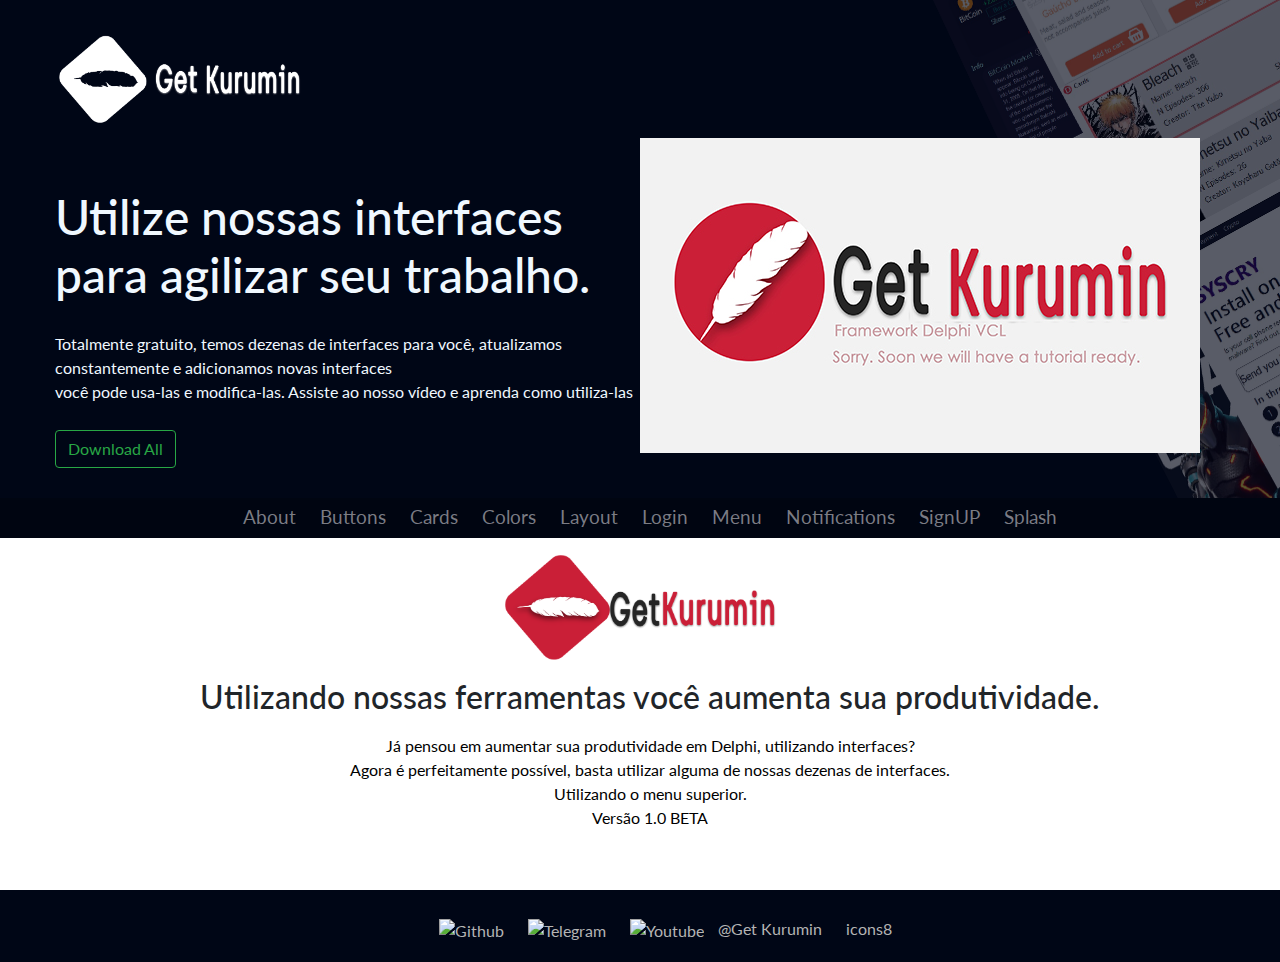
==== index.html @ 9516091a "Framework Delphi Commit Initial" ====
<!DOCTYPE html>
<html lang="pt-br">
<head>
    <meta charset="UTF-8">
    <meta http-equiv="X-UA-Compatible" content="IE=edge">
    <meta name="viewport" content="width=device-width, initial-scale=1.0">
    <link rel="icon" href="favicon.ico">
    <link rel="stylesheet" href="https://cdn.jsdelivr.net/npm/bootstrap@4.3.1/dist/css/bootstrap.min.css" integrity="sha384-ggOyR0iXCbMQv3Xipma34MD+dH/1fQ784/j6cY/iJTQUOhcWr7x9JvoRxT2MZw1T" crossorigin="anonymous">
    <link rel="stylesheet" href="assets/css/style.css"/>
    <link rel="preconnect" href="https://fonts.googleapis.com">
    <link rel="preconnect" href="https://fonts.gstatic.com" crossorigin> 
    <link href="https://fonts.googleapis.com/css2?family=Lato:wght@300;400;700&display=swap" rel="stylesheet"> <!--Fontes-->
    <title>Get Kurumin</title>
</head>
<body>
  
<section class="main">
  <div class="container">
  <header>
    <a href="Index.html"><img src="assets/imgs/GetKurumin logo colorf.png" alt="Logo GetKurumin" style="height:250;" width="250"/></a>
  </header>
<div class="PlayerArea">

  <div class="Leftside">
    <h1> Utilize nossas interfaces para agilizar seu trabalho. </h1>
    <div class="sub"> <p>Totalmente gratuito, temos dezenas de interfaces para você, atualizamos constantemente e adicionamos novas interfaces <br> você pode usa-las e modifica-las. Assiste ao nosso vídeo 
    e aprenda como utiliza-las</p> </div>
    <a href="https://github.com/Get-Kurumin/Get_Kurumin/archive/refs/heads/main.zip"><button type="button" class="btn btn-outline-success">Download All</button></a>
  </div>
  <div class="rightside">
  <iframe width="560" height="315" src="assets/archives/Soon we will bring a tutorial Player.jpg" title="Soon we will bring a tutorial Player" frameborder="0" allow="accelerometer; autoplay; clipboard-write; encrypted-media; gyroscope; picture-in-picture"></iframe>></iframe> <!-- allowfullscreen style="padding-left:20px;" --> 
</div>
</div>
</div>
</section>
<nav>
  <Ul>
    <a href="about.html">About</a>
    <a href="buttons.html">Buttons</a>
    <a href="cards.html">Cards</a>
    <a href="colors.html">Colors</a>
    <a href="layout.html">Layout</a>
    <a href="login.html">Login</a>
    <a href="menu.html">Menu</a>
    <a href="notification.html">Notifications</a>
    <a href="signup.html">SignUP</a>
    <a href="splash.html">Splash</a>
  </Ul>
</nav>

<section class="home">
  <div class="homeleft">
    <img src="assets/imgs/GetKurumin logo.png" style="height: 130px; width: 300px;"> 
  </div>

  <div class="hometext">
    <h2>Utilizando nossas ferramentas você aumenta sua produtividade.</h2>
    <p>Já pensou em aumentar sua produtividade em Delphi, utilizando interfaces? <br> Agora é perfeitamente possível, basta utilizar alguma de nossas dezenas de interfaces.
    <br> Utilizando o menu superior. <br> Versão 1.0 BETA</p>
  </div>

</section>

<footer>
  <ul>
    <li><a target="_blank" href="https://github.com/Get-Kurumin"></li><img src="https://img.icons8.com/glyph-neue/40/FFFFFF/github.png" alt="Github"/></a>
    <li><a target="_blank" href="https://t.me/Get_KuruminFAQ_Oficial"></li><img src="https://img.icons8.com/ios-filled/40/FFFFFF/telegram-app.png" alt="Telegram"/></a>
    <li><a target="_blank" href="https://www.youtube.com/channel/UCuqXKmrdFQp1-pQb32x00Qw/featured"></li><img src="https://img.icons8.com/ios-filled/40/FFFFFF/youtube-play.png" alt="Youtube"/></a>
    <li><a target="_blank" href="https://mail.google.com/mail/u/0/#inbox?compose=DmwnWtDvdKvzbXjPwdJcRRknPVQXrCcsrskvdpLTPmzhwHgpjgRlfdvLdBBVfLZtFdhhKLshPgGq">@Get Kurumin</li>
    <li><a target="_blank" href="https://icons8.com">icons8</li>
  </ul>
</footer>
</body>
</html>
---- assets/css/style.css ----
* {Box-sizing: border-box;}


body {
    margin: 0;
    padding: 0;
    font-family: 'Lato', sans-serif;
    height: auto;
    width: 100%;
    
}


body {
    background-color: rgb(255, 255, 255);
}

.main {
    background-color: rgb(0, 6, 22);
    background-image: url('../imgs/backgroundimg.png');
    background-repeat:no-repeat;
    background-position: right;
}

.PlayerArea .Leftside .h1, h1 {
    color: aliceblue;
    padding-top: 50px;
    font-size: 3.0em;
    font-style: unset;

}

.PlayerArea .Leftside .sub, p {
    color: aliceblue;
    padding-top: 10px;
}


.container {
    max-width: 1200px;
    margin: auto;
}

header {
    padding-top: 30px;
}

.PlayerArea {
    display: flex;
}

.PlayerArea .rightside {
    flex: 1;
    background-size: 100% auto;
}

.PlayerArea .Leftside .sub {
   padding-bottom: 10px;
}

.Warn p {
    color: #626262;
    text-align: center;
    padding-top: 10rem;
 }


 .LinkGit a {
    color: #b4b4b4;
 }

 .LinkGit a:hover {
    color: #626262;
    text-decoration: none;
 }

.PlayerArea .Leftside {
    flex: 1;
    padding-bottom: 30px;
    
}

nav {
    background-color: rgb(0, 5, 17);
    height: 40px;
}

nav a {
    color: rgba(158, 158, 165, 0.781);
    font-size: 1.2rem;
    flex: 1;
    margin-right: 20px;
    margin-right: 20px;
    
}

nav a:hover {
    color: white;
    text-decoration:none;
}

nav ul {
    text-align: center;
    padding-top: 5px;
}


/* ---------------------------------------Inicio cards Section------------------------------- */ 

.row {
    text-align: center;
    padding-top: 20px;
    padding-left: 50px;
    margin-left: 0px;
    margin-right: 0px;
}

.rew .col-md-3 {
    text-align: center;
    
}

.col-md-3 .card {
    margin-bottom: 20px;
    margin-right: 0px !important;
}


.card-body p {
    color: black;
    margin-bottom: 10px;
    padding-top: 0px;
}

.card-body {
    padding-top: 10px;
}

.card-body h1 {
    color: rgb(70, 70, 70);
    font-size: 25px;
    padding-top: 5px;
    padding-bottom: 5px;
}

.TextSection h1 {
    color: rgb(110, 110, 110);
    font-size: 25px;
    padding-left: 55px;
    padding-top: 10px;
}

.col, .col-1, .col-10, .col-11, .col-12, .col-2, .col-3, .col-4, .col-5, .col-6, .col-7, .col-8, .col-9, .col-auto, .col-lg, .col-lg-1, .col-lg-10, .col-lg-11, .col-lg-12, .col-lg-2, .col-lg-3, .col-lg-4, .col-lg-5, .col-lg-6, .col-lg-7, .col-lg-8, .col-lg-9, .col-lg-auto, .col-md, .col-md-1, .col-md-10, .col-md-11, .col-md-12, .col-md-2, .col-md-3, .col-md-4, .col-md-5, .col-md-6, .col-md-7, .col-md-8, .col-md-9, .col-md-auto, .col-sm, .col-sm-1, .col-sm-10, .col-sm-11, .col-sm-12, .col-sm-2, .col-sm-3, .col-sm-4, .col-sm-5, .col-sm-6, .col-sm-7, .col-sm-8, .col-sm-9, .col-sm-auto, .col-xl, .col-xl-1, .col-xl-10, .col-xl-11, .col-xl-12, .col-xl-2, .col-xl-3, .col-xl-4, .col-xl-5, .col-xl-6, .col-xl-7, .col-xl-8, .col-xl-9, .col-xl-auto {
    position: relative;
    min-height: 1px;
    padding-right: 0px;
    padding-left: 0px;
}

section {
    height: 100%; 
}

section .hometext p {
    color: black;
    height: 150px;
}

section .homeleft {
    width: 100%;
    align-items: center;
    padding-top: 10px;
}

.home {
    padding-left: 20px;
    text-align: center;
}


/* --------------------------------Inicio Footer------------------------------------- */ 

footer {
    background-color:rgb(0, 6, 22);
    position: relative;
    bottom: 0px;
    margin-top: 10px;
    width: 100%;
    
    
    
}

footer ul {
    text-align: center;
    margin-top: 10px;
    margin-bottom: 0px;

}

footer ul li {
    list-style: none;
    display: inline-block;
    margin-right: 10px;
    margin-left: 10px;
    height: 45px;
   
    

}

footer ul li, a {
    color: rgb(180, 180, 180);
}

footer ul li, a:hover {
    color: rgb(255, 255, 255);
}
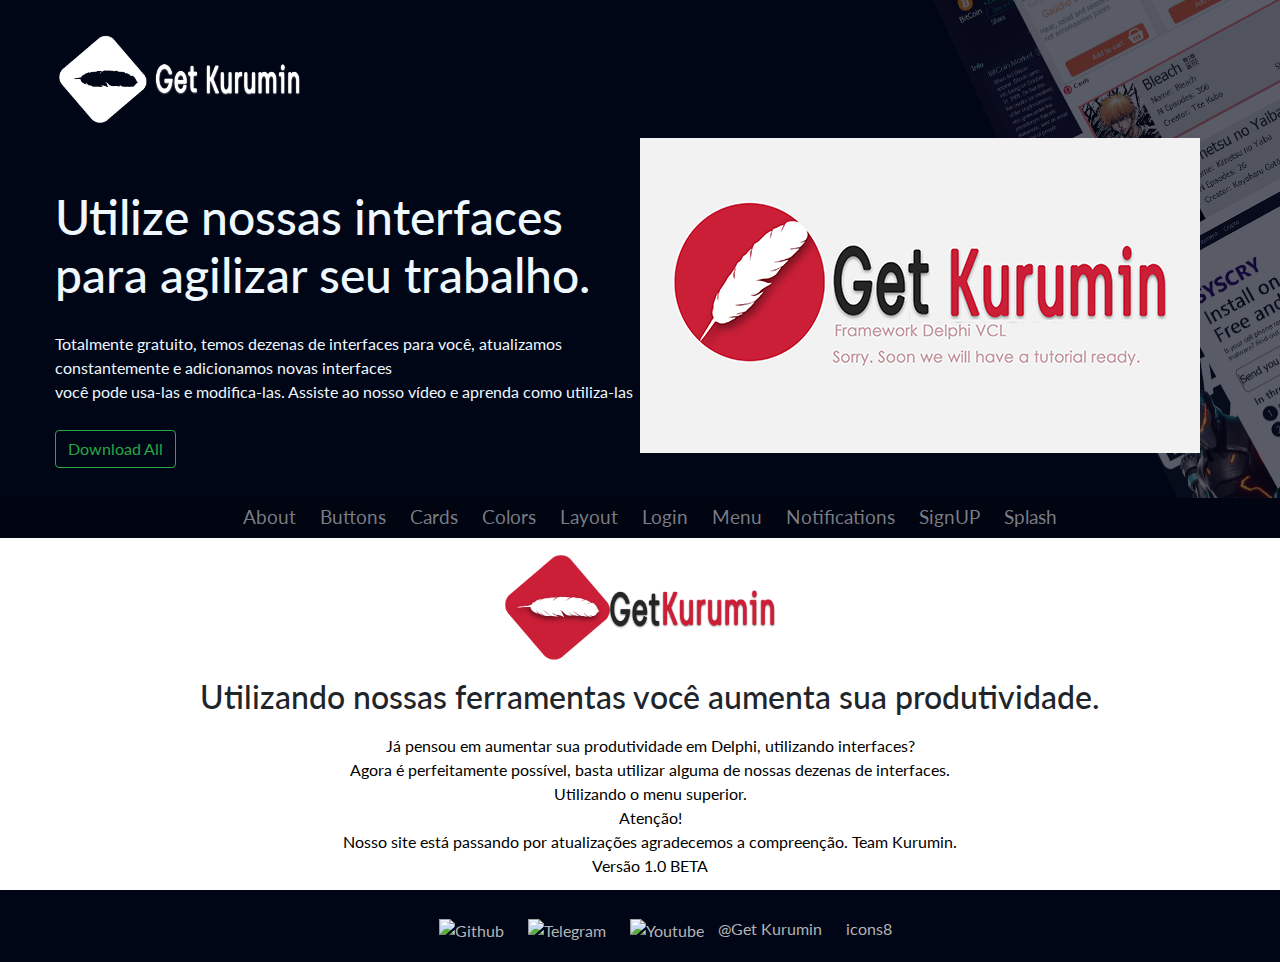
==== commit 496ec54d: "Update errors and warnings" ====
--- a/index.html
+++ b/index.html
@@ -17,7 +17,7 @@
 <section class="main">
   <div class="container">
   <header>
-    <a href="Index.html"><img src="assets/imgs/GetKurumin logo colorf.png" alt="Logo GetKurumin" style="height:250;" width="250"/></a>
+    <a href="index.html"><img src="assets/imgs/GetKurumin logo colorf.png" alt="Logo GetKurumin" style="height:250;" width="250"/></a>
   </header>
 <div class="PlayerArea">
 
@@ -56,7 +56,7 @@
   <div class="hometext">
     <h2>Utilizando nossas ferramentas você aumenta sua produtividade.</h2>
     <p>Já pensou em aumentar sua produtividade em Delphi, utilizando interfaces? <br> Agora é perfeitamente possível, basta utilizar alguma de nossas dezenas de interfaces.
-    <br> Utilizando o menu superior. <br> Versão 1.0 BETA</p>
+    <br> Utilizando o menu superior. <br> Atenção! <br> Nosso site está passando por atualizações agradecemos a compreenção. Team Kurumin. <br> Versão 1.0 BETA</p>
   </div>
 
 </section>
@@ -71,4 +71,4 @@
   </ul>
 </footer>
 </body>
-</html>+</html>
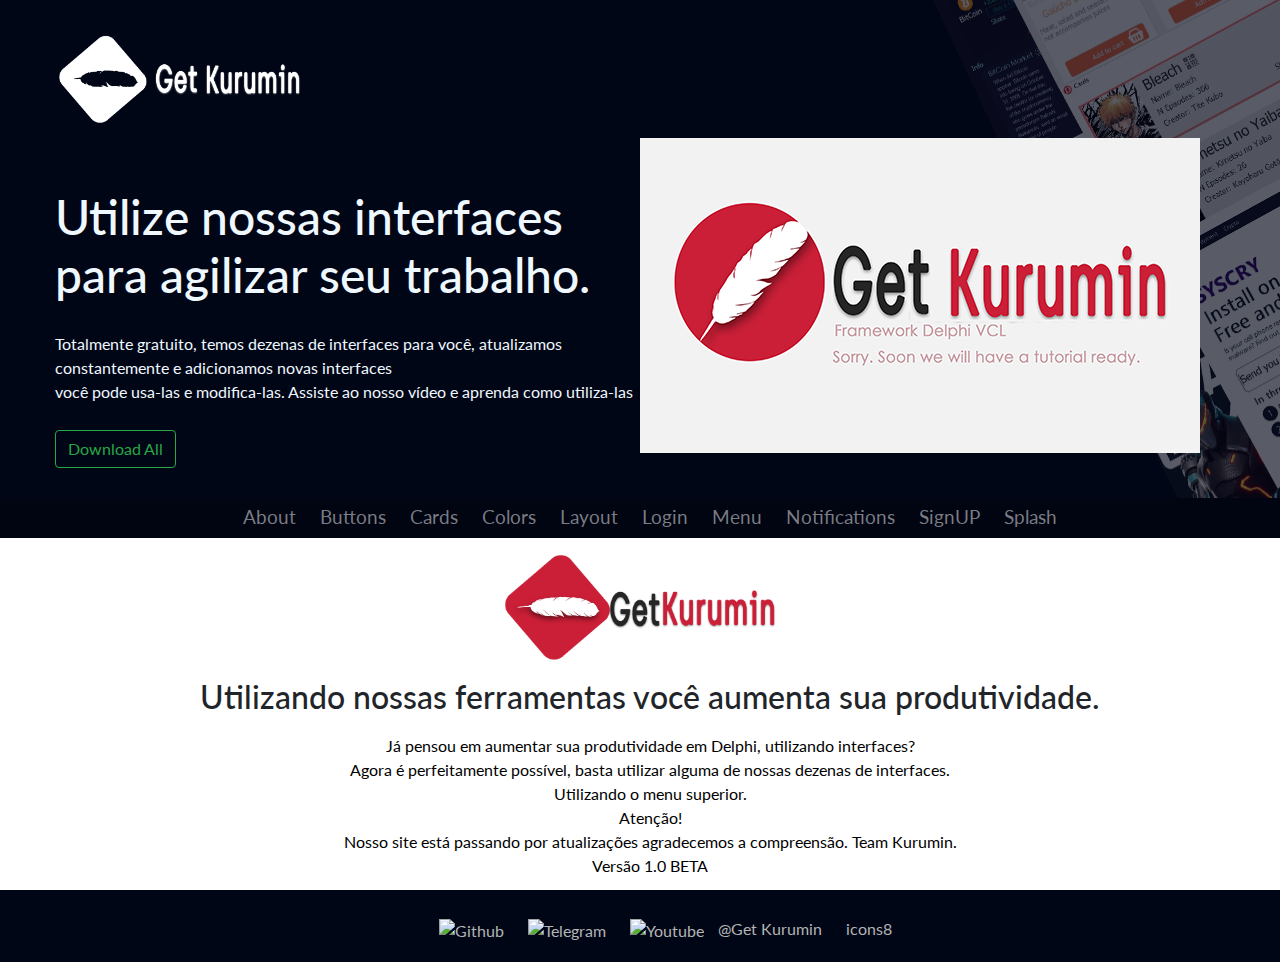
==== commit 6888f8fa: "Update errors and warnings" ====
--- a/index.html
+++ b/index.html
@@ -56,7 +56,7 @@
   <div class="hometext">
     <h2>Utilizando nossas ferramentas você aumenta sua produtividade.</h2>
     <p>Já pensou em aumentar sua produtividade em Delphi, utilizando interfaces? <br> Agora é perfeitamente possível, basta utilizar alguma de nossas dezenas de interfaces.
-    <br> Utilizando o menu superior. <br> Atenção! <br> Nosso site está passando por atualizações agradecemos a compreenção. Team Kurumin. <br> Versão 1.0 BETA</p>
+    <br> Utilizando o menu superior. <br> Atenção! <br> Nosso site está passando por atualizações agradecemos a compreensão. Team Kurumin. <br> Versão 1.0 BETA</p>
   </div>
 
 </section>
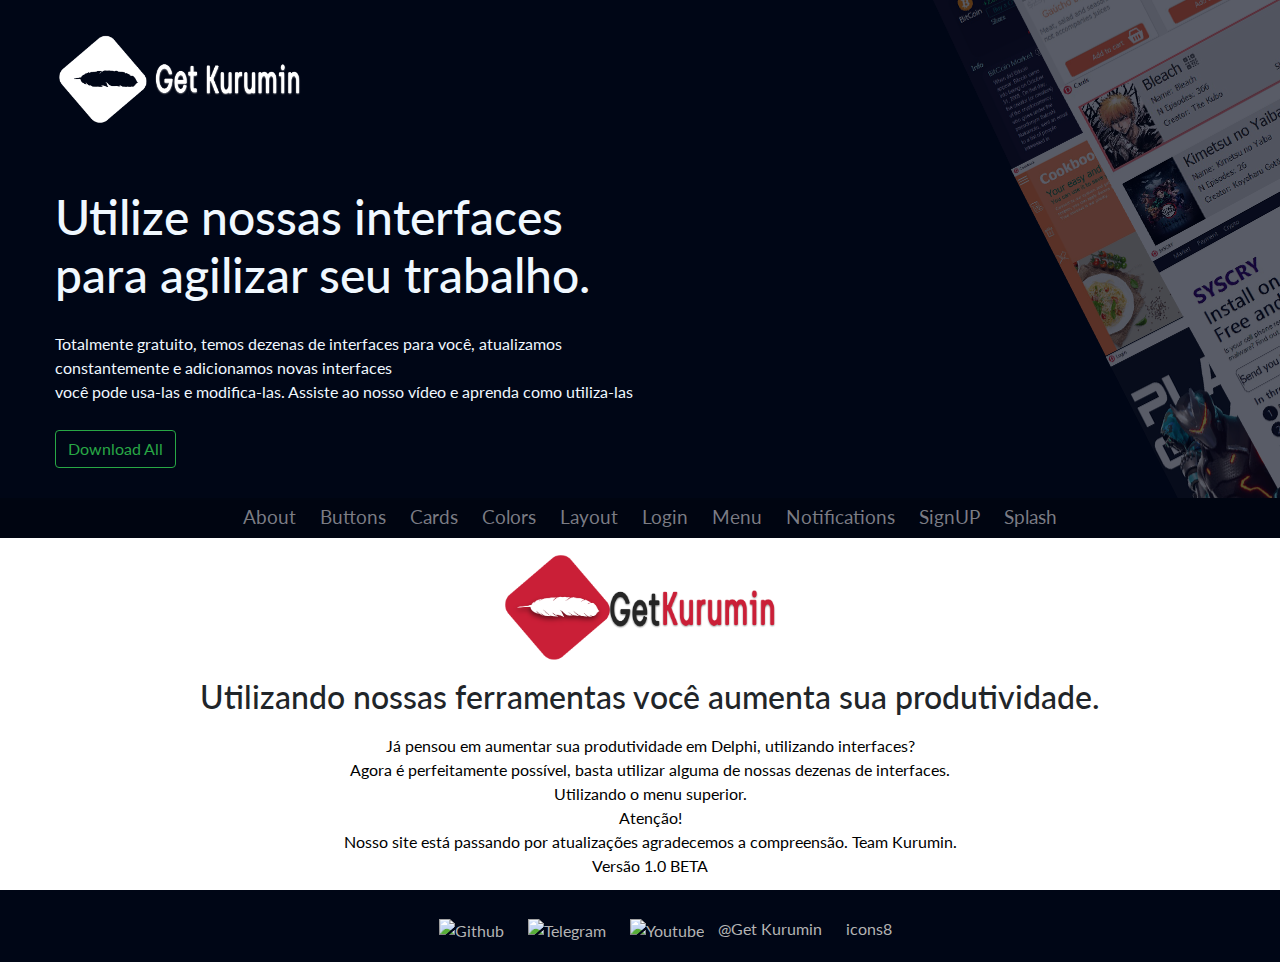
==== commit 2603c11e: "Video Framework Update" ====
--- a/index.html
+++ b/index.html
@@ -28,7 +28,7 @@
     <a href="https://github.com/Get-Kurumin/Get_Kurumin/archive/refs/heads/main.zip"><button type="button" class="btn btn-outline-success">Download All</button></a>
   </div>
   <div class="rightside">
-  <iframe width="560" height="315" src="assets/archives/Soon we will bring a tutorial Player.jpg" title="Soon we will bring a tutorial Player" frameborder="0" allow="accelerometer; autoplay; clipboard-write; encrypted-media; gyroscope; picture-in-picture"></iframe>></iframe> <!-- allowfullscreen style="padding-left:20px;" --> 
+  <iframe width="560" height="315" src="https://www.youtube.com/embed/HdsNAQH8pGE" title="YouTube video player" frameborder="0" allow="accelerometer; autoplay; clipboard-write; encrypted-media; gyroscope; picture-in-picture" allowfullscreen></iframe>
 </div>
 </div>
 </div>
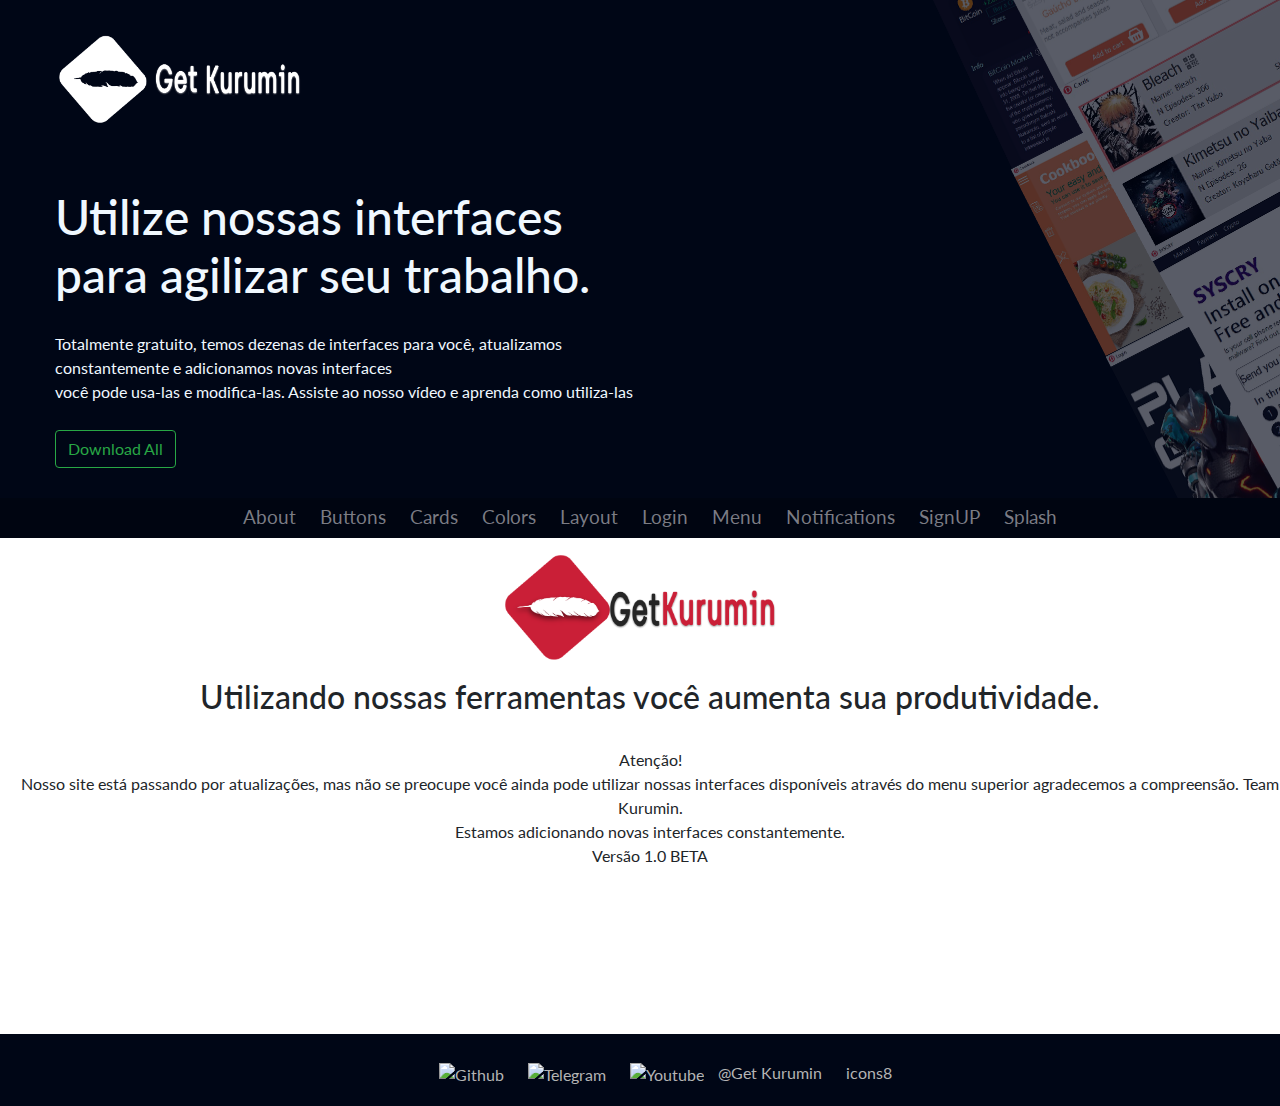
==== commit 4a1dda26: "Framework Update Index" ====
--- a/index.html
+++ b/index.html
@@ -54,9 +54,8 @@
   </div>
 
   <div class="hometext">
-    <h2>Utilizando nossas ferramentas você aumenta sua produtividade.</h2>
-    <p>Já pensou em aumentar sua produtividade em Delphi, utilizando interfaces? <br> Agora é perfeitamente possível, basta utilizar alguma de nossas dezenas de interfaces.
-    <br> Utilizando o menu superior. <br> Atenção! <br> Nosso site está passando por atualizações agradecemos a compreensão. Team Kurumin. <br> Versão 1.0 BETA</p>
+   <h2>Utilizando nossas ferramentas você aumenta sua produtividade.</h2>
+   <br> Atenção! <br> Nosso site está passando por atualizações, mas não se preocupe você ainda pode utilizar nossas interfaces disponíveis através do menu superior agradecemos a compreensão. Team Kurumin. <br> Estamos adicionando novas interfaces constantemente.<br> Versão 1.0 BETA</p>
   </div>
 
 </section>
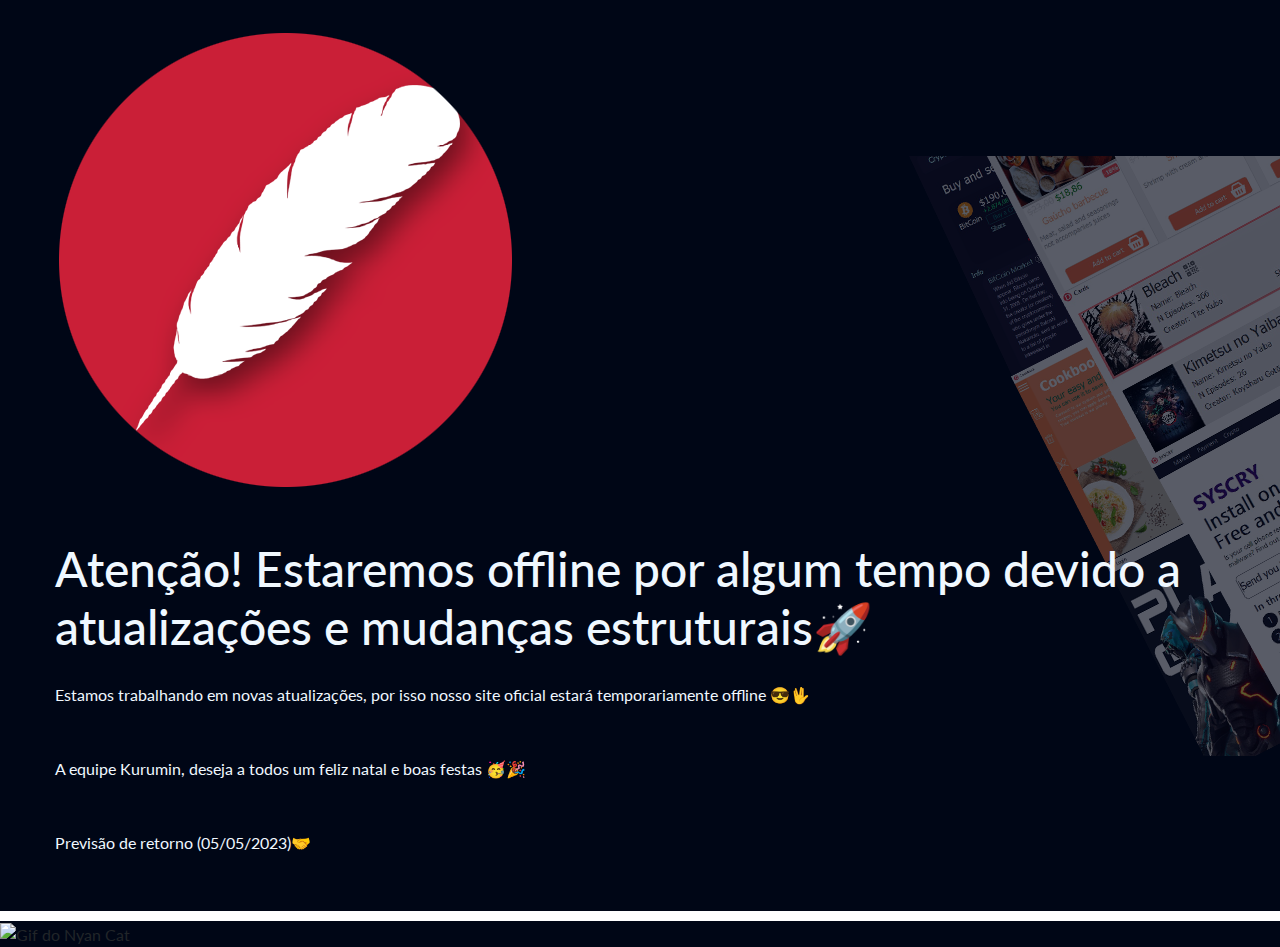
==== commit 381bfe5c: "Atualização FIM DE ANO" ====
--- a/index.html
+++ b/index.html
@@ -17,57 +17,22 @@
 <section class="main">
   <div class="container">
   <header>
-    <a href="index.html"><img src="assets/imgs/GetKurumin logo colorf.png" alt="Logo GetKurumin" style="height:250;" width="250"/></a>
+    <a href="Index.html"><img src="Ico.png" alt="Logo GetKurumin" /></a>
   </header>
 <div class="PlayerArea">
 
   <div class="Leftside">
-    <h1> Utilize nossas interfaces para agilizar seu trabalho. </h1>
-    <div class="sub"> <p>Totalmente gratuito, temos dezenas de interfaces para você, atualizamos constantemente e adicionamos novas interfaces <br> você pode usa-las e modifica-las. Assiste ao nosso vídeo 
-    e aprenda como utiliza-las</p> </div>
-    <a href="https://github.com/Get-Kurumin/Get_Kurumin/archive/refs/heads/main.zip"><button type="button" class="btn btn-outline-success">Download All</button></a>
+    <h1>Atenção! Estaremos offline por algum tempo devido a atualizações e mudanças estruturais🚀</h1>
+    <div class="sub"> <p>Estamos trabalhando em novas atualizações, por isso nosso site oficial estará temporariamente offline 😎🖖</p> <BR> <p> A equipe Kurumin, deseja a todos um feliz natal e boas festas 🥳🎉</p> <br> <P>Previsão de retorno (05/05/2023)🤝</P> </div>
   </div>
-  <div class="rightside">
-  <iframe width="560" height="315" src="https://www.youtube.com/embed/HdsNAQH8pGE" title="YouTube video player" frameborder="0" allow="accelerometer; autoplay; clipboard-write; encrypted-media; gyroscope; picture-in-picture" allowfullscreen></iframe>
-</div>
 </div>
 </div>
 </section>
-<nav>
-  <Ul>
-    <a href="about.html">About</a>
-    <a href="buttons.html">Buttons</a>
-    <a href="cards.html">Cards</a>
-    <a href="colors.html">Colors</a>
-    <a href="layout.html">Layout</a>
-    <a href="login.html">Login</a>
-    <a href="menu.html">Menu</a>
-    <a href="notification.html">Notifications</a>
-    <a href="signup.html">SignUP</a>
-    <a href="splash.html">Splash</a>
-  </Ul>
-</nav>
 
-<section class="home">
-  <div class="homeleft">
-    <img src="assets/imgs/GetKurumin logo.png" style="height: 130px; width: 300px;"> 
-  </div>
-
-  <div class="hometext">
-   <h2>Utilizando nossas ferramentas você aumenta sua produtividade.</h2>
-   <br> Atenção! <br> Nosso site está passando por atualizações, mas não se preocupe você ainda pode utilizar nossas interfaces disponíveis através do menu superior agradecemos a compreensão. Team Kurumin. <br> Estamos adicionando novas interfaces constantemente.<br> Versão 1.0 BETA</p>
-  </div>
-
-</section>
 
 <footer>
-  <ul>
-    <li><a target="_blank" href="https://github.com/Get-Kurumin"></li><img src="https://img.icons8.com/glyph-neue/40/FFFFFF/github.png" alt="Github"/></a>
-    <li><a target="_blank" href="https://t.me/Get_KuruminFAQ_Oficial"></li><img src="https://img.icons8.com/ios-filled/40/FFFFFF/telegram-app.png" alt="Telegram"/></a>
-    <li><a target="_blank" href="https://www.youtube.com/channel/UCuqXKmrdFQp1-pQb32x00Qw/featured"></li><img src="https://img.icons8.com/ios-filled/40/FFFFFF/youtube-play.png" alt="Youtube"/></a>
-    <li><a target="_blank" href="https://mail.google.com/mail/u/0/#inbox?compose=DmwnWtDvdKvzbXjPwdJcRRknPVQXrCcsrskvdpLTPmzhwHgpjgRlfdvLdBBVfLZtFdhhKLshPgGq">@Get Kurumin</li>
-    <li><a target="_blank" href="https://icons8.com">icons8</li>
-  </ul>
+<div class="GIF"> <img src="assets/imgs/17xo.gif" alt="Gif do Nyan Cat"> </div>
 </footer>
+
 </body>
-</html>
+</html>--- a/assets/css/style.css
+++ b/assets/css/style.css
@@ -163,7 +163,7 @@
 
 section .hometext p {
     color: black;
-    height: 150px;
+    height: 10px;
 }
 
 section .homeleft {
